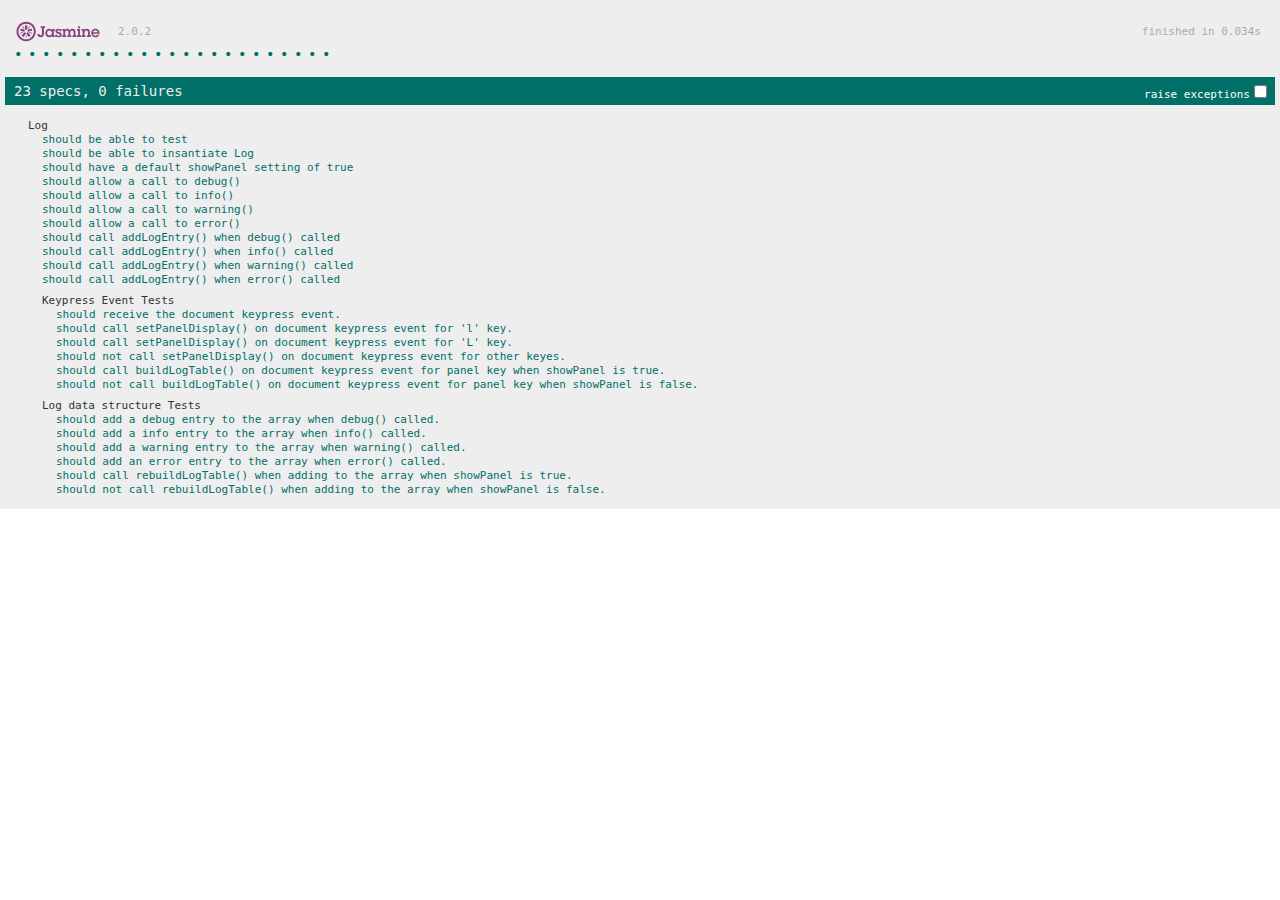
==== SpecRunner.html @ 5dd2e0f5 "First commit" ====
<!DOCTYPE HTML>
<html>
<head>
  <meta http-equiv="Content-Type" content="text/html; charset=UTF-8">
  <title>Jasmine Spec Runner v2.0.2</title>

  <link rel="shortcut icon" type="image/png" href="lib/jasmine-2.0.2/jasmine_favicon.png">
  <link rel="stylesheet" type="text/css" href="lib/jasmine-2.0.2/jasmine.css">

  <script type="text/javascript" src="lib/jasmine-2.0.2/jasmine.js"></script>
  <script type="text/javascript" src="lib/jasmine-2.0.2/jasmine-html.js"></script>
  <script type="text/javascript" src="lib/jasmine-2.0.2/boot.js"></script>
  <script type="text/javascript" charset="utf8" src="./lib/DataTables-1.10.2/js/jquery.js"></script>
  <script type="text/javascript" charset="utf8" src="./lib/DataTables-1.10.2/js/jquery.dataTables.min.js"></script>
  <script src="lib/jasmine-jquery.js"></script>
  <!-- include source files here... -->
  <script type="text/javascript" src="src/Log.js"></script>

  <!-- include spec files here... -->
  <script type="text/javascript" src="spec/LogSpec.js"></script>
  <script type="text/javascript">
   function setUpHTMLFixture() {
     setFixtures('<body id="testpage" >'
                +'  <h1>Test Page</h1>'
                +'  <div id="container"></div>'
                +'  <div>'
                +'  <br>'
                +'  </div>'
                +'</body>');

   }
  </script>

</head>

<body>
</body>
</html>
---- lib/jasmine-2.0.2/jasmine.css ----
body { overflow-y: scroll; }

.jasmine_html-reporter { background-color: #eeeeee; padding: 5px; margin: -8px; font-size: 11px; font-family: Monaco, "Lucida Console", monospace; line-height: 14px; color: #333333; }
.jasmine_html-reporter a { text-decoration: none; }
.jasmine_html-reporter a:hover { text-decoration: underline; }
.jasmine_html-reporter p, .jasmine_html-reporter h1, .jasmine_html-reporter h2, .jasmine_html-reporter h3, .jasmine_html-reporter h4, .jasmine_html-reporter h5, .jasmine_html-reporter h6 { margin: 0; line-height: 14px; }
.jasmine_html-reporter .banner, .jasmine_html-reporter .symbol-summary, .jasmine_html-reporter .summary, .jasmine_html-reporter .result-message, .jasmine_html-reporter .spec .description, .jasmine_html-reporter .spec-detail .description, .jasmine_html-reporter .alert .bar, .jasmine_html-reporter .stack-trace { padding-left: 9px; padding-right: 9px; }
.jasmine_html-reporter .banner { position: relative; }
.jasmine_html-reporter .banner .title { background: url('[data-uri]') no-repeat; background: url('[data-uri]') no-repeat, none; -webkit-background-size: 100%; -moz-background-size: 100%; -o-background-size: 100%; background-size: 100%; display: block; float: left; width: 90px; height: 25px; }
.jasmine_html-reporter .banner .version { margin-left: 14px; position: relative; top: 6px; }
.jasmine_html-reporter .banner .duration { position: absolute; right: 14px; top: 6px; }
.jasmine_html-reporter #jasmine_content { position: fixed; right: 100%; }
.jasmine_html-reporter .version { color: #aaaaaa; }
.jasmine_html-reporter .banner { margin-top: 14px; }
.jasmine_html-reporter .duration { color: #aaaaaa; float: right; }
.jasmine_html-reporter .symbol-summary { overflow: hidden; *zoom: 1; margin: 14px 0; }
.jasmine_html-reporter .symbol-summary li { display: inline-block; height: 8px; width: 14px; font-size: 16px; }
.jasmine_html-reporter .symbol-summary li.passed { font-size: 14px; }
.jasmine_html-reporter .symbol-summary li.passed:before { color: #007069; content: "\02022"; }
.jasmine_html-reporter .symbol-summary li.failed { line-height: 9px; }
.jasmine_html-reporter .symbol-summary li.failed:before { color: #ca3a11; content: "\d7"; font-weight: bold; margin-left: -1px; }
.jasmine_html-reporter .symbol-summary li.disabled { font-size: 14px; }
.jasmine_html-reporter .symbol-summary li.disabled:before { color: #bababa; content: "\02022"; }
.jasmine_html-reporter .symbol-summary li.pending { line-height: 17px; }
.jasmine_html-reporter .symbol-summary li.pending:before { color: #ba9d37; content: "*"; }
.jasmine_html-reporter .symbol-summary li.empty { font-size: 14px; }
.jasmine_html-reporter .symbol-summary li.empty:before { color: #ba9d37; content: "\02022"; }
.jasmine_html-reporter .exceptions { color: #fff; float: right; margin-top: 5px; margin-right: 5px; }
.jasmine_html-reporter .bar { line-height: 28px; font-size: 14px; display: block; color: #eee; }
.jasmine_html-reporter .bar.failed { background-color: #ca3a11; }
.jasmine_html-reporter .bar.passed { background-color: #007069; }
.jasmine_html-reporter .bar.skipped { background-color: #bababa; }
.jasmine_html-reporter .bar.menu { background-color: #fff; color: #aaaaaa; }
.jasmine_html-reporter .bar.menu a { color: #333333; }
.jasmine_html-reporter .bar a { color: white; }
.jasmine_html-reporter.spec-list .bar.menu.failure-list, .jasmine_html-reporter.spec-list .results .failures { display: none; }
.jasmine_html-reporter.failure-list .bar.menu.spec-list, .jasmine_html-reporter.failure-list .summary { display: none; }
.jasmine_html-reporter .running-alert { background-color: #666666; }
.jasmine_html-reporter .results { margin-top: 14px; }
.jasmine_html-reporter.showDetails .summaryMenuItem { font-weight: normal; text-decoration: inherit; }
.jasmine_html-reporter.showDetails .summaryMenuItem:hover { text-decoration: underline; }
.jasmine_html-reporter.showDetails .detailsMenuItem { font-weight: bold; text-decoration: underline; }
.jasmine_html-reporter.showDetails .summary { display: none; }
.jasmine_html-reporter.showDetails #details { display: block; }
.jasmine_html-reporter .summaryMenuItem { font-weight: bold; text-decoration: underline; }
.jasmine_html-reporter .summary { margin-top: 14px; }
.jasmine_html-reporter .summary ul { list-style-type: none; margin-left: 14px; padding-top: 0; padding-left: 0; }
.jasmine_html-reporter .summary ul.suite { margin-top: 7px; margin-bottom: 7px; }
.jasmine_html-reporter .summary li.passed a { color: #007069; }
.jasmine_html-reporter .summary li.failed a { color: #ca3a11; }
.jasmine_html-reporter .summary li.empty a { color: #ba9d37; }
.jasmine_html-reporter .summary li.pending a { color: #ba9d37; }
.jasmine_html-reporter .description + .suite { margin-top: 0; }
.jasmine_html-reporter .suite { margin-top: 14px; }
.jasmine_html-reporter .suite a { color: #333333; }
.jasmine_html-reporter .failures .spec-detail { margin-bottom: 28px; }
.jasmine_html-reporter .failures .spec-detail .description { background-color: #ca3a11; }
.jasmine_html-reporter .failures .spec-detail .description a { color: white; }
.jasmine_html-reporter .result-message { padding-top: 14px; color: #333333; white-space: pre; }
.jasmine_html-reporter .result-message span.result { display: block; }
.jasmine_html-reporter .stack-trace { margin: 5px 0 0 0; max-height: 224px; overflow: auto; line-height: 18px; color: #666666; border: 1px solid #ddd; background: white; white-space: pre; }
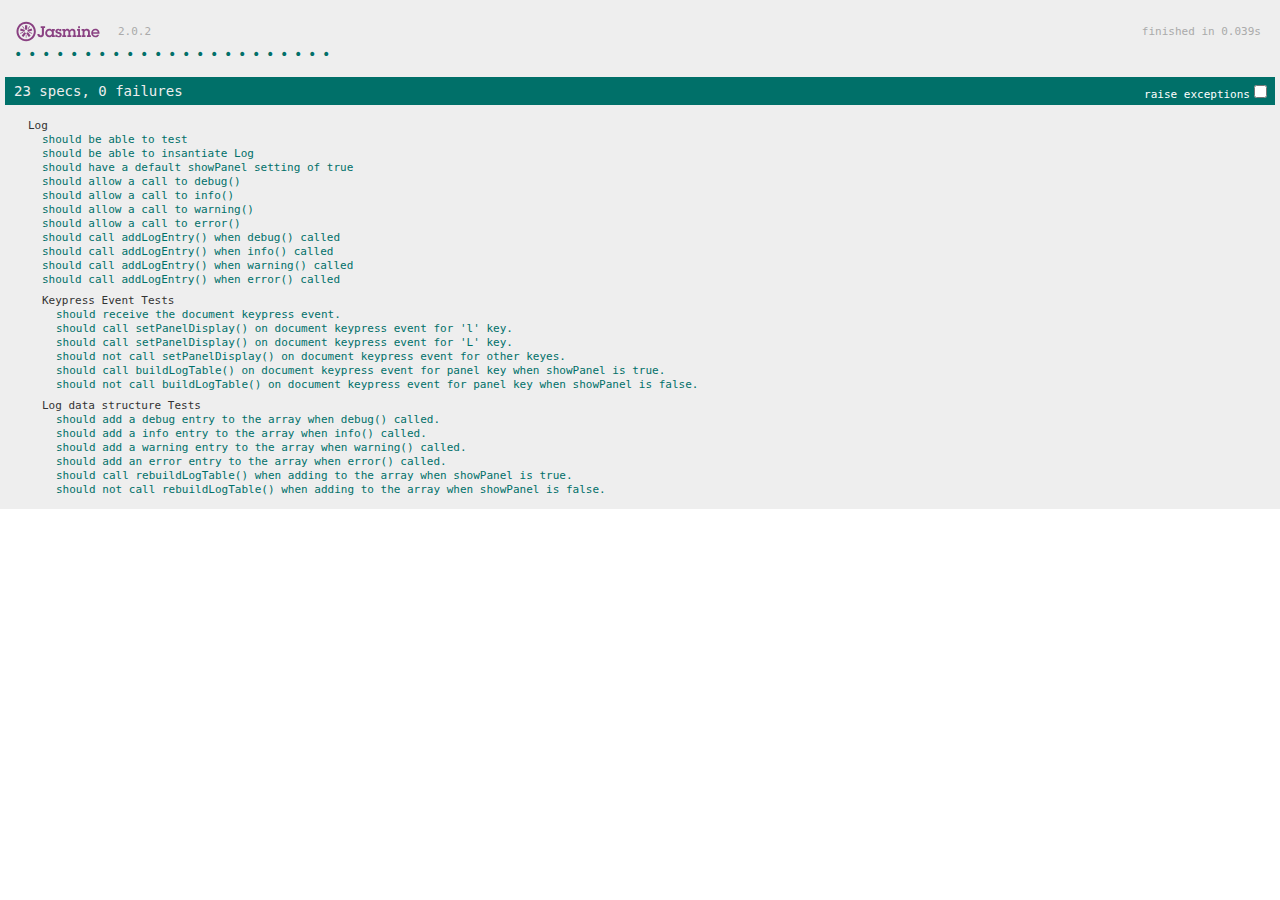
==== commit c861ed01: "Clean up" ====
--- a/SpecRunner.html
+++ b/SpecRunner.html
@@ -14,7 +14,7 @@
   <script type="text/javascript" charset="utf8" src="./lib/DataTables-1.10.2/js/jquery.dataTables.min.js"></script>
   <script src="lib/jasmine-jquery.js"></script>
   <!-- include source files here... -->
-  <script type="text/javascript" src="src/Log.js"></script>
+  <script type="text/javascript" src="js/Log.js"></script>
 
   <!-- include spec files here... -->
   <script type="text/javascript" src="spec/LogSpec.js"></script>
